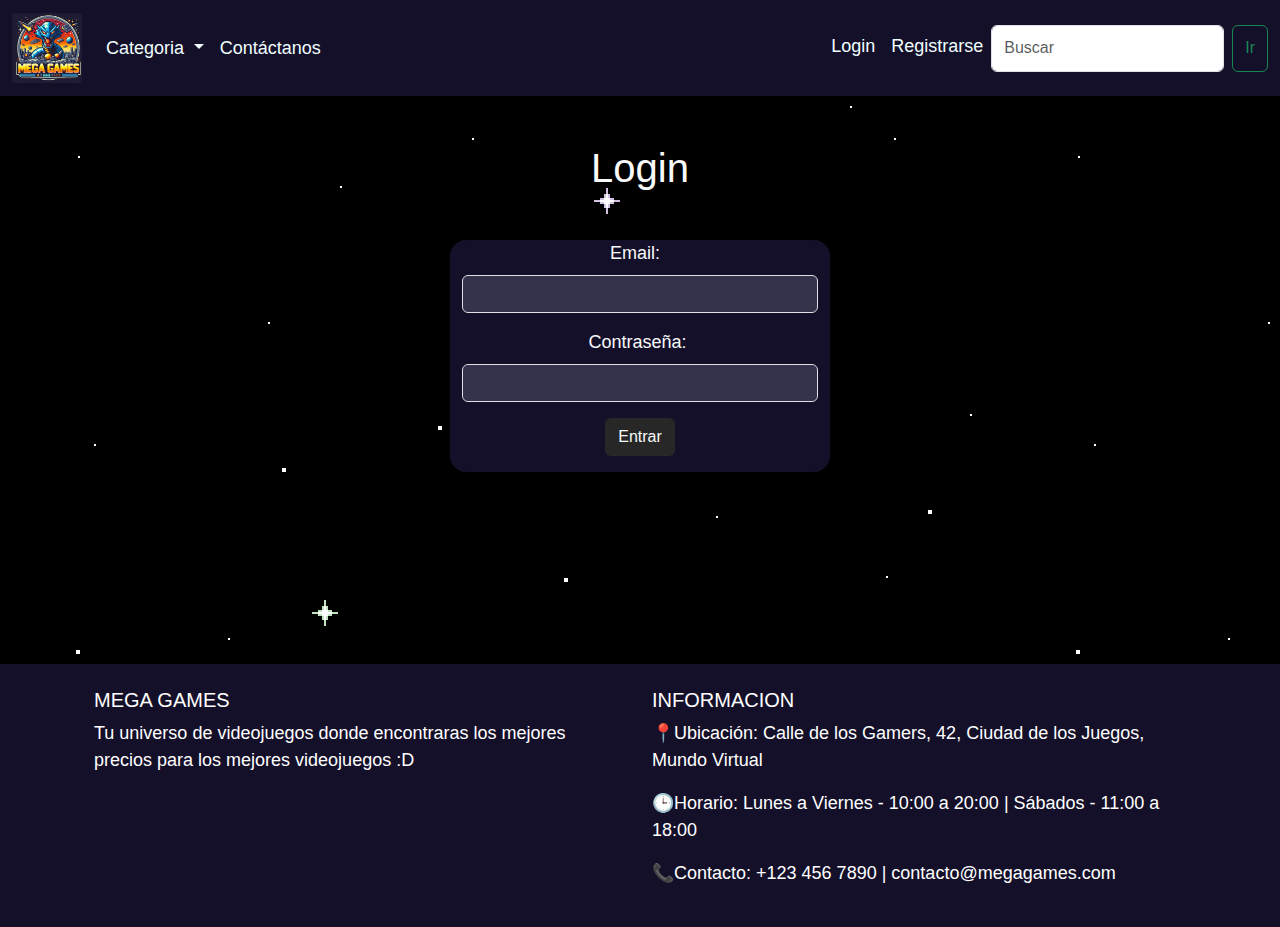
==== login.html @ c0784bb0 "mejor interfaz" ====
<!DOCTYPE html>
<html lang="en">
<head>
    <meta charset="UTF-8">
    <meta name="viewport" content="width=device-width, initial-scale=1.0">
    <link rel="icon" type="image/png" href="/assets/img/titulo.jpeg" sizes="32x32">
    <link href="https://cdn.jsdelivr.net/npm/bootstrap@5.3.3/dist/css/bootstrap.min.css" rel="stylesheet" integrity="sha384-QWTKZyjpPEjISv5WaRU9OFeRpok6YctnYmDr5pNlyT2bRjXh0JMhjY6hW+ALEwIH" crossorigin="anonymous">
    <link rel="stylesheet" href="/assets/css/styles.css">
    <link rel="stylesheet" href="/assets/img/">
    <title>Login - Mega Games</title>
</head>
<body>

    <header>
    <!--Navbar-->
    <nav class="navbar navbar-expand-lg bg-body-tertiary">
        <div class="container-fluid">
          <a class="navbar-brand" href="index.html"><img src="assets/img/titulo.jpeg" width="70px" alt="MDN" /></a>
          <button class="navbar-toggler" type="button" data-bs-toggle="collapse" data-bs-target="#navbarSupportedContent" aria-controls="navbarSupportedContent" aria-expanded="false" aria-label="Toggle navigation">
            <span class="navbar-toggler-icon"></span>
          </button>
          <div class="collapse navbar-collapse" id="navbarSupportedContent">
            <ul class="navbar-nav me-auto mb-2 mb-lg-0">
              <li class="nav-item dropdown">
                <a class="nav-link dropdown-toggle" href="#" role="button" data-bs-toggle="dropdown" aria-expanded="false">
                    Categoria
                </a>
                <ul class="dropdown-menu">
                  <li><a class="dropdown-item" href="#">PC</a></li>
                  <li><a class="dropdown-item" href="#">Xbox</a></li>
                  <li><a class="dropdown-item" href="#">Playstation</a></li>
                </ul>
              </li>
              <li class="nav-item">
                <a class="nav-link" href="#contacto" aria-disabled="true">Contáctanos</a>
              </li>
            </ul>
            <form class="d-flex" role="search">
            <ul class="navbar-nav me-auto mb-2 mb-lg-1">
                <li class="nav-item">
                    <a class="nav-link" href="login.html">Login</a>
                </li>
                <li class="nav-item">
                    <a class="nav-link" href="registrar.html">Registrarse</a>
                </li>
            </ul>
              <input class="form-control me-2" type="search" placeholder="Buscar" aria-label="Search">
              <button class="btn btn-outline-success" type="submit">Ir</button>
            </form>
          </div>
        </div>
      </nav>
    </header>

    <main class="container">
        <div class="row text-center justify-content-center pt-5">
            <h1 class="text-light mb-5">Login</h1>
            <div class="col-xl-4 col-lg-4 col-md-4 col-sm-12 col-xs-12 bg-body-tertiary rounded-4">
                <form>
                    <div class="mb-3">
                        <label for="email" class="form-label text-light">Email:&nbsp;</label>
                        <label id="error1" class="form-label" ></label>
                        <input type="text" class="form-control bg-input text-light" id="email">
                    </div>
                    <div class="mb-3">
                        <label for="password" class="form-label text-light">Contraseña:&nbsp;</label>
                        <input type="password" class="form-control bg-input text-light" id="password">
                    </div>
                    <div class="mb-3">
                        <button class="btn btn-input text-light" id="btnEnviar" type="submit">Entrar</button>
                    </div>
                </form>
            </div>
        </div>  
    </main>

    <footer class="bg-body-tertiary text-center text-lg-start">
        <!-- Grid container -->
        <div class="container p-4">
          <!--Grid row-->
          <div class="row">
            <!--Grid column-->
            <div class="col-lg-6 col-md-12 mb-4 mb-md-0">
              <h5 class="text-uppercase">Mega Games</h5>
      
              <p>
                Tu universo de videojuegos donde encontraras los mejores precios para los mejores videojuegos :D
              </p>
            </div>
            <!--Grid column-->
      
            <!--Grid column-->
            <div class="col-lg-6 col-md-12 mb-4 mb-md-0">
              <h5 class="text-uppercase" id="contacto">Informacion</h5>
      
              <p>📍Ubicación: Calle de los Gamers, 42, Ciudad de los Juegos, Mundo Virtual</p>

              <p>🕒Horario: Lunes a Viernes - 10:00 a 20:00 | Sábados - 11:00 a 18:00</p>

              <p>📞Contacto: +123 456 7890 | contacto@megagames.com</p>

            </div>
            <!--Grid column-->
          </div>
          <!--Grid row-->
        </div>
        <!-- Grid container -->
      
      </footer>

<script src="https://cdn.jsdelivr.net/npm/bootstrap@5.3.3/dist/js/bootstrap.bundle.min.js" integrity="sha384-YvpcrYf0tY3lHB60NNkmXc5s9fDVZLESaAA55NDzOxhy9GkcIdslK1eN7N6jIeHz" crossorigin="anonymous"></script>
</body>
</html>
---- assets/css/styles.css ----
body {
    background-color: rgb(17, 17, 17);
    background-image: url(/assets/img/fondo.png);
    font-family: Arial, sans-serif;
}

/*navbar*/
.bg-body-tertiary {
    --bs-bg-opacity: 1;
    background-color: rgb(20, 16, 41, 255) !important;
}

.bg-input {
    background-color: rgb(53, 50, 75, 255) !important;
}

.btn-input {
    background-color: rgb(39, 39, 39);
}

.nav-link {
    color: azure;
}

.navbar-toggler {
    background-color: aliceblue;
}
/*fin navbar*/


/* cartas de producos */
.productos{
    display: flex;
    justify-content: space-around;
    margin-top: 3%;
}

.productos img{
    width: 100%;
    height: 230px;
}

.Ordenar {
    filter: drop-shadow(0 0 0.35rem black);
    display: flex;
}

.images {
    width: 350px;
    margin-left: 50px;
}

.card {
    background-color: rgb(8, 35, 53);
}

.card h4{
    font-size: 22px;
    margin-bottom: 6px;
}
.card-body {
    color: aliceblue;
    background-color: rgb(8, 35, 53);
    border-radius: 3%;
    filter: drop-shadow(0 0 0.35rem black);
}
.card-text {
    font-size: 13px;
}

.card-body2 {
    color: aliceblue;
    background-color: rgb(8, 35, 53);
    border-radius: 3%;
}
.card-text2 {
    font-size: 15px;
}
/*fin cartas de productos*/


/*pie de pagina*/

footer {
    margin-top: 15%;
    color: white;
    
}
/*fin pie de pagina*/ 


/*media*/

/* Estilos para pantallas grandes */
@media screen and (min-width: 1200px) {
    body {
        font-size: 18px;
    }
}

/* Estilos para tabletas y pantallas medianas */
@media screen and (max-width: 1199px) {
    body {
        font-size: 16px;
    }
}

/* Estilos para pantallas pequeñas (como teléfonos) */
@media screen and (max-width: 767px) {
    body {
        font-size: 14px;
    }
}
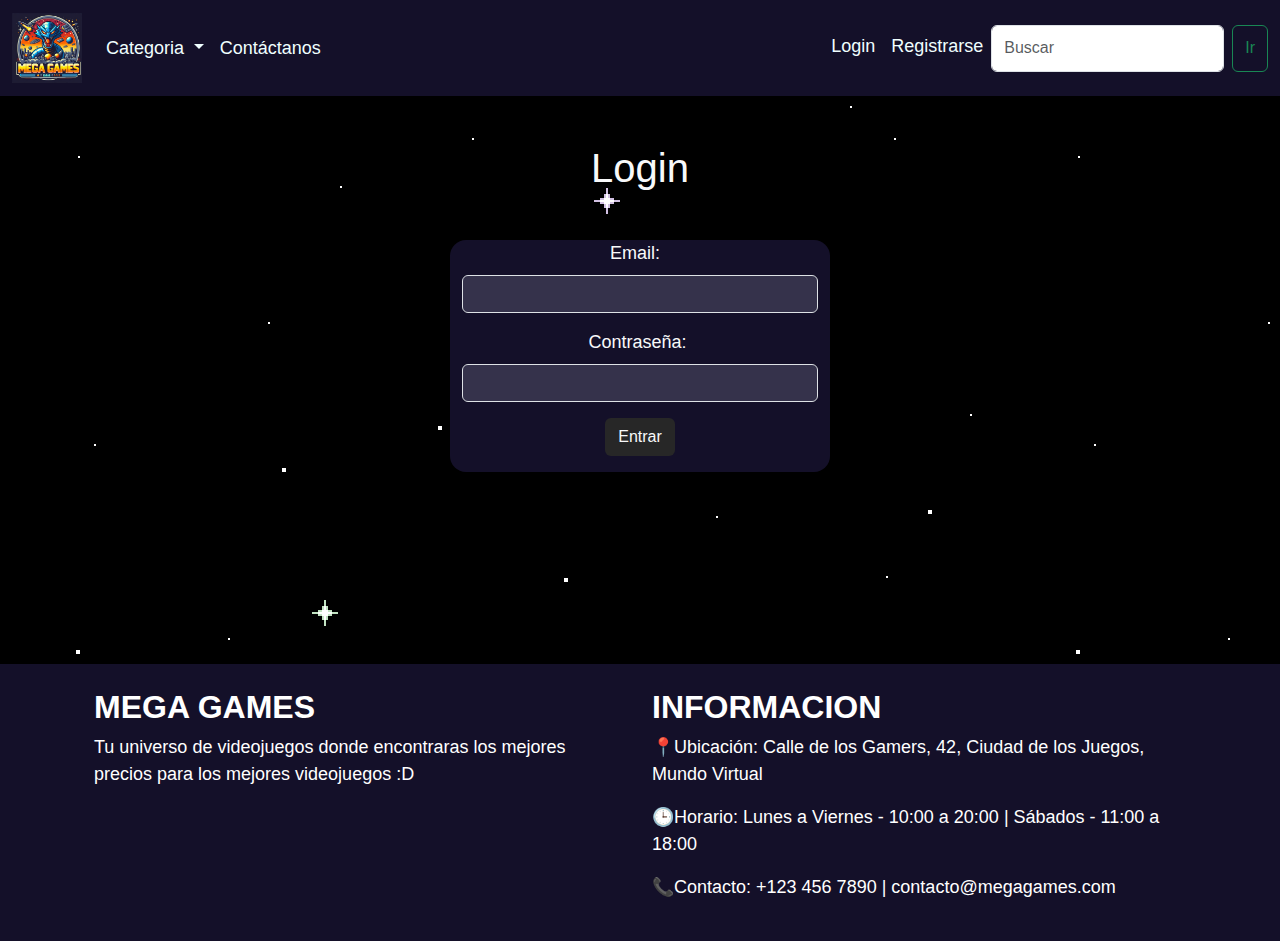
==== commit 40d81560: "tamaño de titulos" ====
--- a/login.html
+++ b/login.html
@@ -81,7 +81,7 @@
           <div class="row">
             <!--Grid column-->
             <div class="col-lg-6 col-md-12 mb-4 mb-md-0">
-              <h5 class="text-uppercase">Mega Games</h5>
+              <h2 class="text-uppercase fw-bold">Mega Games</h2>
       
               <p>
                 Tu universo de videojuegos donde encontraras los mejores precios para los mejores videojuegos :D
@@ -91,7 +91,7 @@
       
             <!--Grid column-->
             <div class="col-lg-6 col-md-12 mb-4 mb-md-0">
-              <h5 class="text-uppercase" id="contacto">Informacion</h5>
+              <h2 class="text-uppercase fw-bold" id="contacto">Informacion</h2>
       
               <p>📍Ubicación: Calle de los Gamers, 42, Ciudad de los Juegos, Mundo Virtual</p>
 
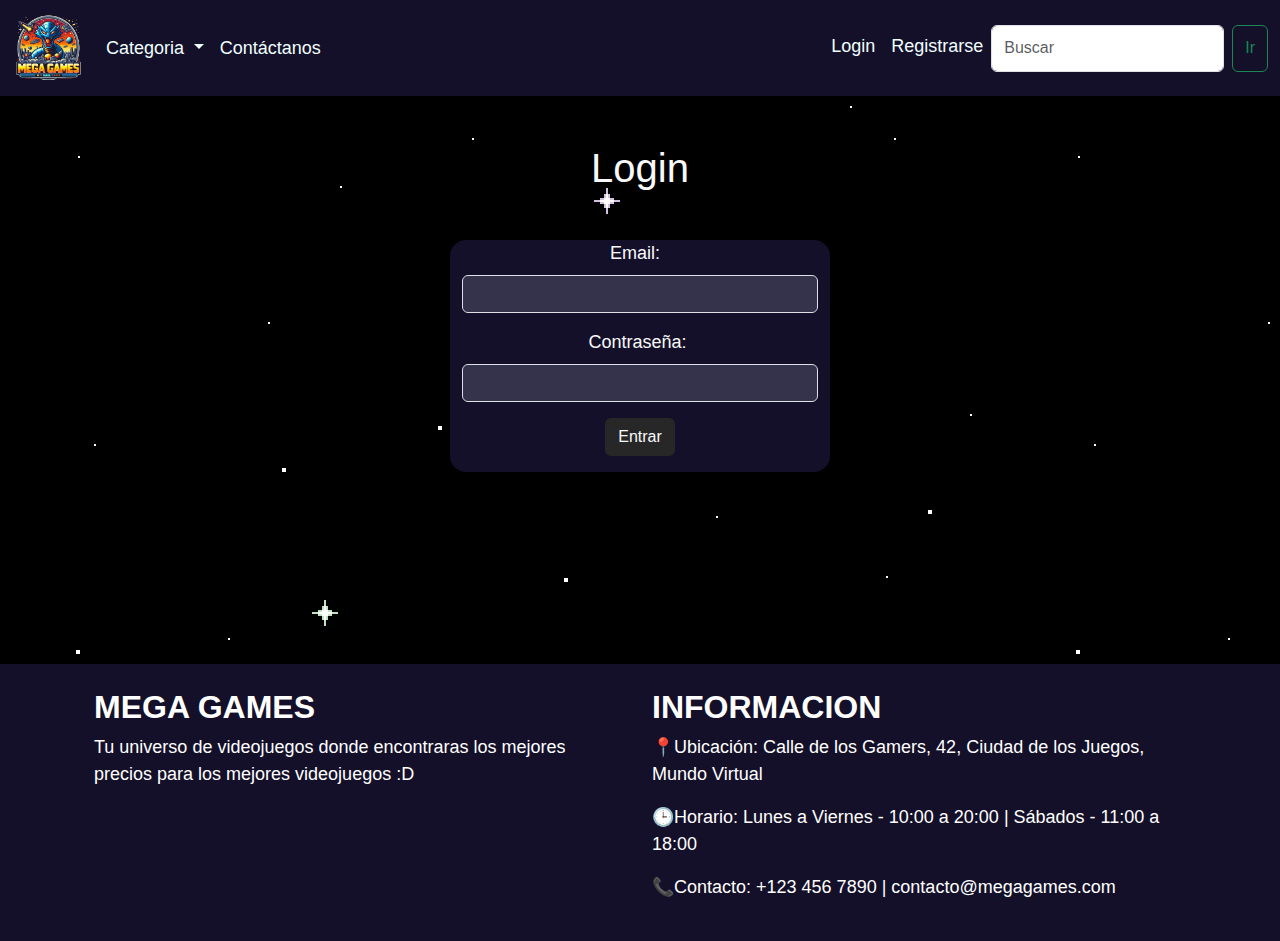
==== commit 54fa7468: "quitar fondo al logo" ====
--- a/login.html
+++ b/login.html
@@ -3,7 +3,7 @@
 <head>
     <meta charset="UTF-8">
     <meta name="viewport" content="width=device-width, initial-scale=1.0">
-    <link rel="icon" type="image/png" href="/assets/img/titulo.jpeg" sizes="32x32">
+    <link rel="icon" type="image/png" href="/assets/img/logo.png" sizes="32x32">
     <link href="https://cdn.jsdelivr.net/npm/bootstrap@5.3.3/dist/css/bootstrap.min.css" rel="stylesheet" integrity="sha384-QWTKZyjpPEjISv5WaRU9OFeRpok6YctnYmDr5pNlyT2bRjXh0JMhjY6hW+ALEwIH" crossorigin="anonymous">
     <link rel="stylesheet" href="/assets/css/styles.css">
     <link rel="stylesheet" href="/assets/img/">
@@ -15,7 +15,7 @@
     <!--Navbar-->
     <nav class="navbar navbar-expand-lg bg-body-tertiary">
         <div class="container-fluid">
-          <a class="navbar-brand" href="index.html"><img src="assets/img/titulo.jpeg" width="70px" alt="MDN" /></a>
+          <a class="navbar-brand" href="index.html"><img src="assets/img/logo.png" width="70px" alt="MDN" /></a>
           <button class="navbar-toggler" type="button" data-bs-toggle="collapse" data-bs-target="#navbarSupportedContent" aria-controls="navbarSupportedContent" aria-expanded="false" aria-label="Toggle navigation">
             <span class="navbar-toggler-icon"></span>
           </button>
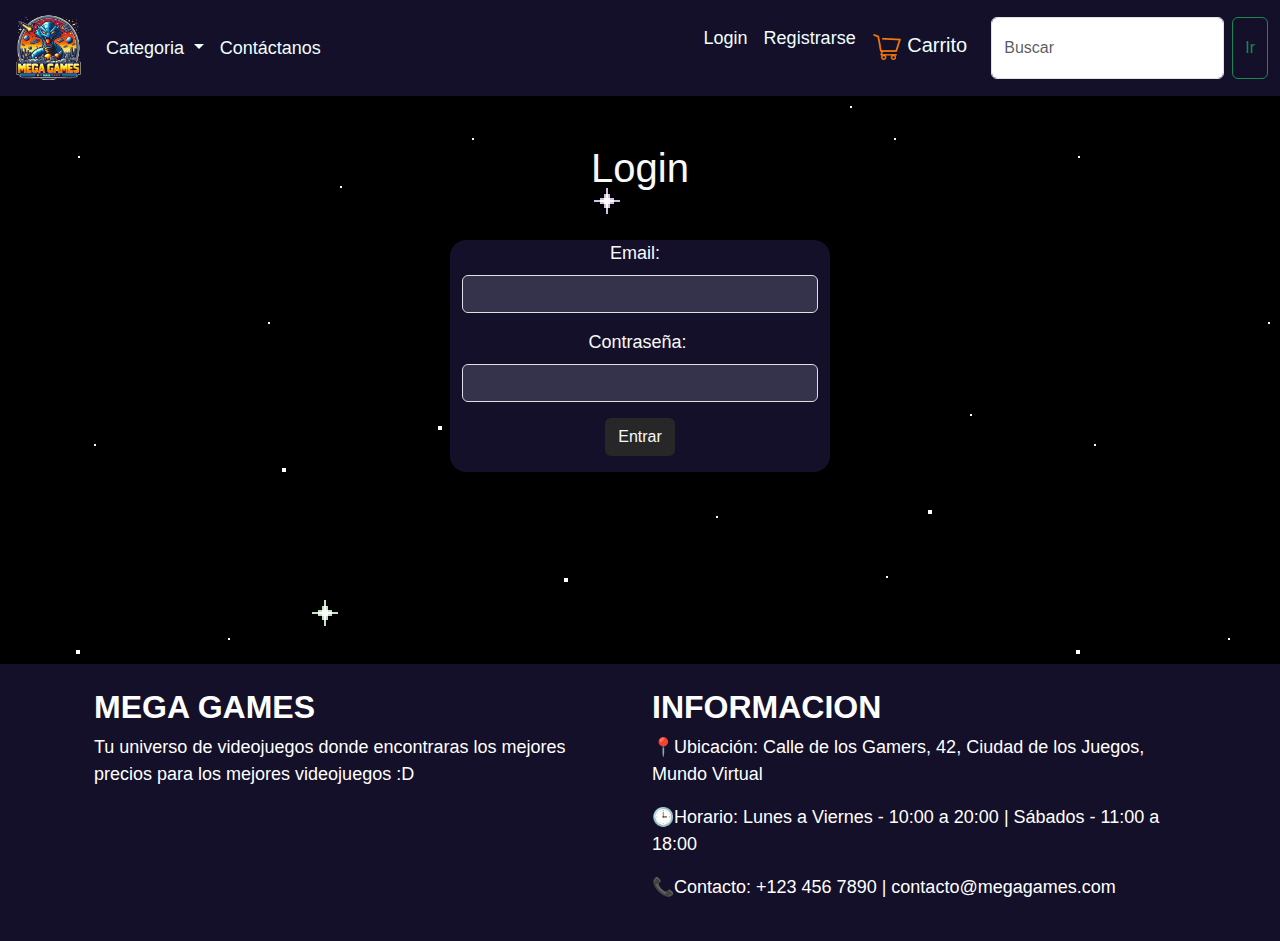
==== commit 25db30b4: "arreglo boton carrito" ====
--- a/login.html
+++ b/login.html
@@ -42,6 +42,12 @@
                 </li>
                 <li class="nav-item">
                     <a class="nav-link" href="registrar.html">Registrarse</a>
+                </li>
+                <li class="navbar-brand">
+                    <a class="nav-link" href="/assets/sitio/carrito.html">
+                        <img class="d-inline" src="/assets/img/carro.png" width="30px">
+                        Carrito
+                    </a>
                 </li>
             </ul>
               <input class="form-control me-2" type="search" placeholder="Buscar" aria-label="Search">
--- a/assets/css/styles.css
+++ b/assets/css/styles.css
@@ -10,14 +10,6 @@
     background-color: rgb(20, 16, 41, 255) !important;
 }
 
-.bg-input {
-    background-color: rgb(53, 50, 75, 255) !important;
-}
-
-.btn-input {
-    background-color: rgb(39, 39, 39);
-}
-
 .nav-link {
     color: azure;
 }
@@ -28,7 +20,7 @@
 /*fin navbar*/
 
 
-/* cartas de producos */
+/* cartas de productos */
 .productos{
     display: flex;
     justify-content: space-around;
@@ -60,7 +52,7 @@
 }
 .card-body {
     color: aliceblue;
-    background-color: rgb(8, 35, 53);
+    background-color: rgb(20, 16, 41, 255) !important;
     border-radius: 3%;
     filter: drop-shadow(0 0 0.35rem black);
 }
@@ -76,6 +68,19 @@
 .card-text2 {
     font-size: 15px;
 }
+
+.bg-input {
+    background-color: rgb(53, 50, 75, 255) !important;
+}
+
+.btn-input {
+    background-color: rgb(39, 39, 39);
+}
+
+.lineado-bajo {
+    line-height: 8px;
+}
+
 /*fin cartas de productos*/
 
 
@@ -110,4 +115,78 @@
     body {
         font-size: 14px;
     }
+}
+
+/* Carrito */
+.card-bodyShop {
+    color: aliceblue;
+    background-color: rgb(8, 35, 53);
+    border-radius: 3%;
+    filter: drop-shadow(0 0 0.35rem black);
+    } 
+
+.Tabla{
+    display: grid;
+    grid-template-columns: 50px 1fr;
+    grid-gap: 5px 10px;
+    font-size: 1.2rem;
+    line-height: 1.3;
+    padding: 10px 30px;
+    position: relative;
+}
+.Probando {
+    grid-row: span 3;
+}
+.NombreJuego {
+    font-weight: 800;
+    font-size: 1.4rem;
+    line-height: 2rem;
+    margin-right: 35px;
+    color: #fff;
+    transition: color 150ms ease-in-out;
+    justify-self: start;
+}
+
+.LetraPequeña {
+    color: rgba(255, 255, 255, .7);
+}
+
+.ContadorPrecio {
+    display: flex;
+    align-self: center;
+}
+.ContadorPrecio1 {
+    display: grid;
+    grid-auto-flow: column;
+    grid-gap: 5px;
+    align-items: center;
+}
+.MenosMas {
+    font-weight: 600;
+    font-size: 1.5rem;
+    line-height: 1;
+    color: #fff;
+    transition: background-color 150ms ease-in-out, border-color 150ms ease-in-out;
+    background-color: rgba(0, 0, 0, 0);
+    border: 1px solid rgba(0, 0, 0, 0);
+    width: 17px;
+    text-align: center;
+}     
+.Numero {
+    text-align: center;
+}
+.Separar {
+    flex: 1;
+    text-align: right;
+    padding-left: 50px;
+}
+.Valor{
+    white-space: nowrap;
+}
+.Comprar{
+    margin-left: 10px;
+}
+.BotonCompra{
+    background-color: goldenrod;
+    color: black;
 }